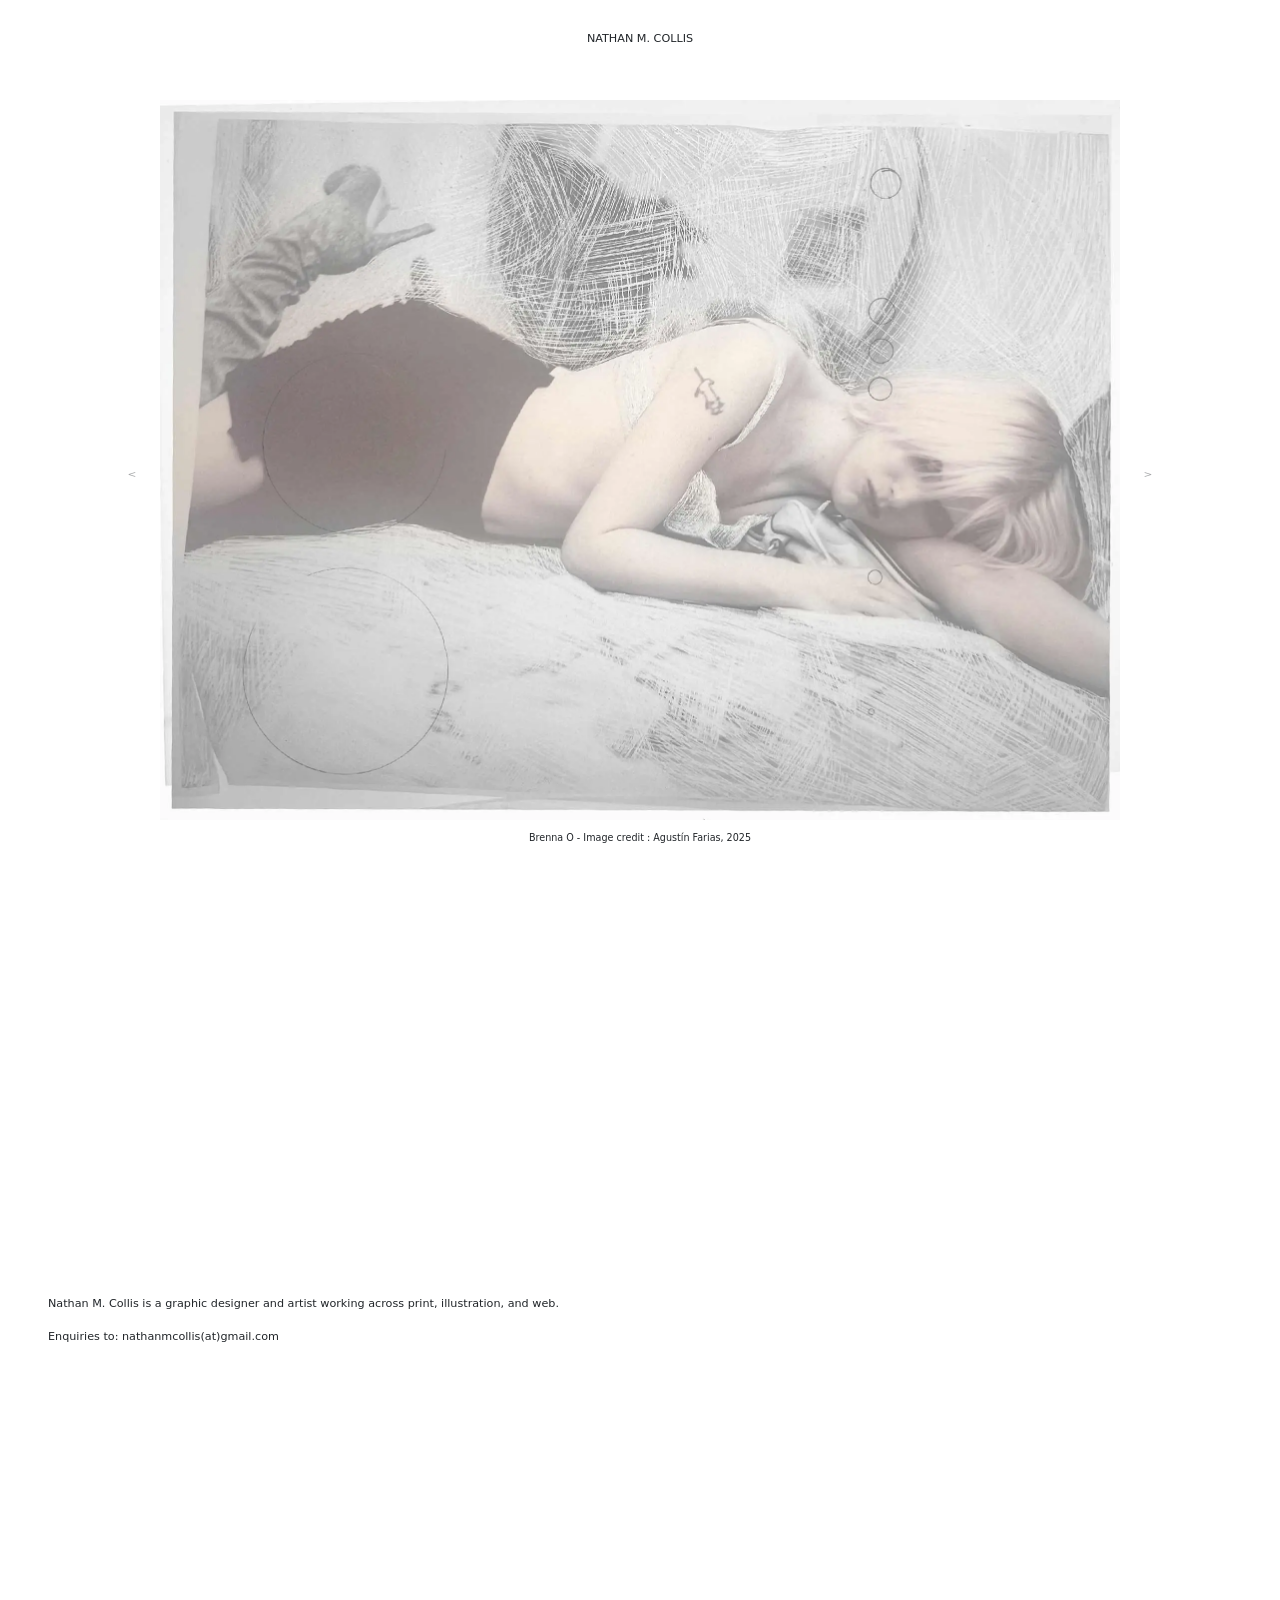
==== index.html @ 10971abf "test-loading.html" ====
<!DOCTYPE html>
<html lang="en">

<head>
    <meta charset="UTF-8">
    <meta name="viewport" content="width=device-width, initial-scale=1.0, maximum-scale=1.0, user-scalable=no">
    <title>Nathan M. Collis</title>
    <link rel="icon" type="image/x-icon" href="/public/assets/logo/favicon.ico">
    <link href="https://cdn.jsdelivr.net/npm/bootstrap@5.3.1/dist/css/bootstrap.min.css" rel="stylesheet"
        integrity="sha384-4bw+/aepP/YC94hEpVNVgiZdgIC5+VKNBQNGCHeKRQN+PtmoHDEXuppvnDJzQIu9" crossorigin="anonymous">
    <link rel="stylesheet" href="styles.css">
</head>

<body class="epi-thick text-dark">
    <header class="nav d-flex justify-content-center align-items-center position-relative">
    <p id="scroll-to-bio" class="position-absolute top-50 start-50 translate-middle text-center m-0" style="cursor: pointer;">
        NATHAN M. COLLIS
    </p>
</header>

        <div class="col-4" id="nav-right">
            <p></p>
        </div>

    </header>



    <div class="row align-items-center g-2" id="hero-container">
        <div class="row">
            <div class="row" id="hero-nav">
                <div class="col-6 text-start">
                    <a id="back" style="cursor: pointer;">
                        <h4>˱</h4>
                    </a>
                </div>
                <div class="col-6 text-end">
                    <a id="next" style="cursor: pointer;">
                        <h4>˲</h4>
                    </a>
                </div>
            </div>
            <div class="row" id="hero-image-container" style="cursor: pointer;">
                <img id="hero-images" src="assets/hero_images/0.webp" class="d-block">
            </div>
            <div class="row">
                <p id="description" class="text-center">Brenna O - Image credit : Agustín Farias, 2025 </p>
            </div>
        </div>
    </div>


    <section id="bio-container" class="d-flex align-items-center 100vh">
        <div id="bio" class="mx-4 px-4">
            <p>Nathan M. Collis is a graphic designer and artist 
            working across print, illustration, and web.</p>

            <p>
                Enquiries to:
              nathanmcollis(at)gmail.com 
            </p>
        </div>
    </section>


    <script>

        const imageData = {
            images: [
                "0.webp",
                "1.webp",
                "2.webp",
                "3.webp",
                "4.webp",
                "5.webp",
                "6.webp",
                "7.webp",
                "8.webp",
                "9.webp",
                "10.webp",
                "11.webp",
                "12.webp",
                "13.webp",
                "14.webp",
                "15.webp",
                "16.webp",
                "17.webp"
            ],
            altTexts: [
                "Brenna O - Image credit : Image by Agustín Farias, 2025 ",
                "'Fawning', Boyfriend TV, Single Cover, Image by Mira Pedlar, 2024",
                "For the Teenage Soul, Boyfriend TV, Image by Tim Hardy, 2024",
                "For the Teenage Soul, Boyfriend TV, 2024",
                "Thus Spoke the Broken Chanteuse, Wet Kiss, 2025",
                "ETA Screening, Saigon Experimental, Poster 1, 2025",
                "ETA Screening, Saigon Experimental, Poster 2, 2025",
                "Tập 2, Saigon Community Radio, Production and Editing, 2022",
                "se Dessaisir Publishing Poster, 2025",
                "Tập 2: Episode 2, Saigon Community Radio Event Tickets, 2023",
                "Cassandra Layla Jones, 2019",
                "Stamping Ground Archive",
                "Videồ Ạt, Character Design, 2021",
                "'Isn't Music Wonderful', Wet Kiss, Single Cover, 2025",
                "Britt D'Argaville, 'So Fragile (the plume of romance. As if it were to disintegrate walking through it)', 2025",
                "Pornstar of the World, Boyfriend TV, 2024",
                "Silver EP, Boyfriend TV, 2025",
                "saigonexperimental.com, 2021"
            ]
        };

        let currentIndex = 0;
        const imgContainer = document.getElementById('hero-image-container');
        const imgElement = document.getElementById('hero-images');
        const imgAlt = document.getElementById('description');

        function updateImage(index) {
            currentIndex = (index + imageData.images.length) % imageData.images.length;
            imgElement.src = `assets/hero_images/${imageData.images[currentIndex]}`;
            imgAlt.textContent = imageData.altTexts[currentIndex];
        }

        // Click image to go to next or back
        imgContainer.addEventListener('click', (e) => {
            const clickX = e.clientX;
            const containerWidth = imgContainer.offsetWidth;

            if (clickX < containerWidth / 2) {
                // Left side: go back
                updateImage(currentIndex - 1);
            } else {
                // Right side: go next
                updateImage(currentIndex + 1);
            }
        });

        // Press keyboard to go to next or back
        document.addEventListener('keydown', (e) => {
            if (e.key === 'ArrowLeft') {
                updateImage(currentIndex - 1);
            } else if (e.key === 'ArrowRight') {
                updateImage(currentIndex + 1);
            }
        });

        // Back button
        document.getElementById('back').addEventListener('click', () => {
            updateImage(currentIndex - 1);
        });

        // Next button
        document.getElementById('next').addEventListener('click', () => {
            updateImage(currentIndex + 1);
        });

// Scroll to bio section on title click
document.getElementById('scroll-to-bio').addEventListener('click', () => {
    document.getElementById('bio-container').scrollIntoView({
        behavior: 'smooth'
    });

    function updateImage(index) {
    currentIndex = (index + imageData.images.length) % imageData.images.length;

    const newSrc = `assets/hero_images/${imageData.images[currentIndex]}`;
    const newAlt = imageData.altTexts[currentIndex];

    // Optionally hide image or add loading class
    imgElement.style.opacity = 0;
    
    // Create a new image to preload
    const preloadImg = new Image();
    preloadImg.src = newSrc;
    preloadImg.onload = () => {
        imgElement.src = newSrc;
        imgElement.alt = newAlt;
        imgAlt.textContent = newAlt;
    };
}
});

    </script>
</body>

</html>
---- styles.css ----
/* -------------- BASE --------------- */

html, body, div, p, h1, h2, h3, h4, h5, h6, span, a {
  -webkit-user-select: none; /* Safari */
  -moz-user-select: none;    /* Firefox */
  -ms-user-select: none;     /* IE/Edge */
  user-select: none;         /* Standard */
}

p {
    font-size: 0.7rem;
}

.row {
    --bs-gutter-x: 0rem;
}


/* -------------- NAV -------------- */
.nav {
    height: 5vh;
    width: 100vw;
    /* position : fixed;
    background: transparent; */
    margin-top: 1rem;
    z-index: 10;
}

#nav-left {
    text-align: right;
}

#nav-center {
    text-align: center;
}

#nav-right {
    text-align: left;
}

@media screen and (max-width:480px) {
    .nav {
        width: auto;
        padding-top: 0.4rem;
        padding-left: 5%;
        padding-right: 5%;
    }

    /* .nav>div>p {
        line-height: 0.8rem !important;
        text-align: center !important;
    } */

    #nav-left {
        text-align: left;
    }
    
    #nav-center {
        text-align: center;
    }
    
    #nav-right {
        text-align: right;
    }
}


/* -------------- MAIN IMAGES -------------- */


#hero-image-container::selection {
    background-color: transparent;
}

#next::selection {
    background-color: transparent;
}

#back::selection {
    background-color: transparent;
}

#hero-images {
    height: 80vh;
    width: auto;
    margin: 0 auto;
}

#hero-nav {
    position: absolute;
    left: 0;
    top: 50vh;
    width: 100%;
    --bs-gutter-x: 0rem;
    padding: 0 10%;
    opacity: 40%;
}

#description {
    width: 50%;
    padding: 0.2rem 1rem;
    margin: 0 auto;
    font-size: 0.6rem;
}


#hero-container {
    height: 90vh;
    width: 100vw;
    --bs-gutter-x: 0rem;
}

#description {
    margin-top: 0.5rem;
}


@media screen and (max-width:480px) {
    #hero-nav {
        position: absolute;
        width: 100%;
        --bs-gutter-x: 0rem;
        padding: 0 3rem;
    }

    #hero-images {
        width: 90vw;
        height: auto;
        padding: 0 1rem;
    }

    #hero-nav {
        position: initial;
        width: 100%;
        --bs-gutter-x: 0rem;
        padding: 0 5%;
    }

    #description {
        width: 100%;
    }
}


/* -------------- BIO -------------- */
#bio-container {
    height: 100vh;
}

#bio {
    width: 50%;
}

@media screen and (max-width:480px) {
    #bio {
        width: 100%;
    }
}
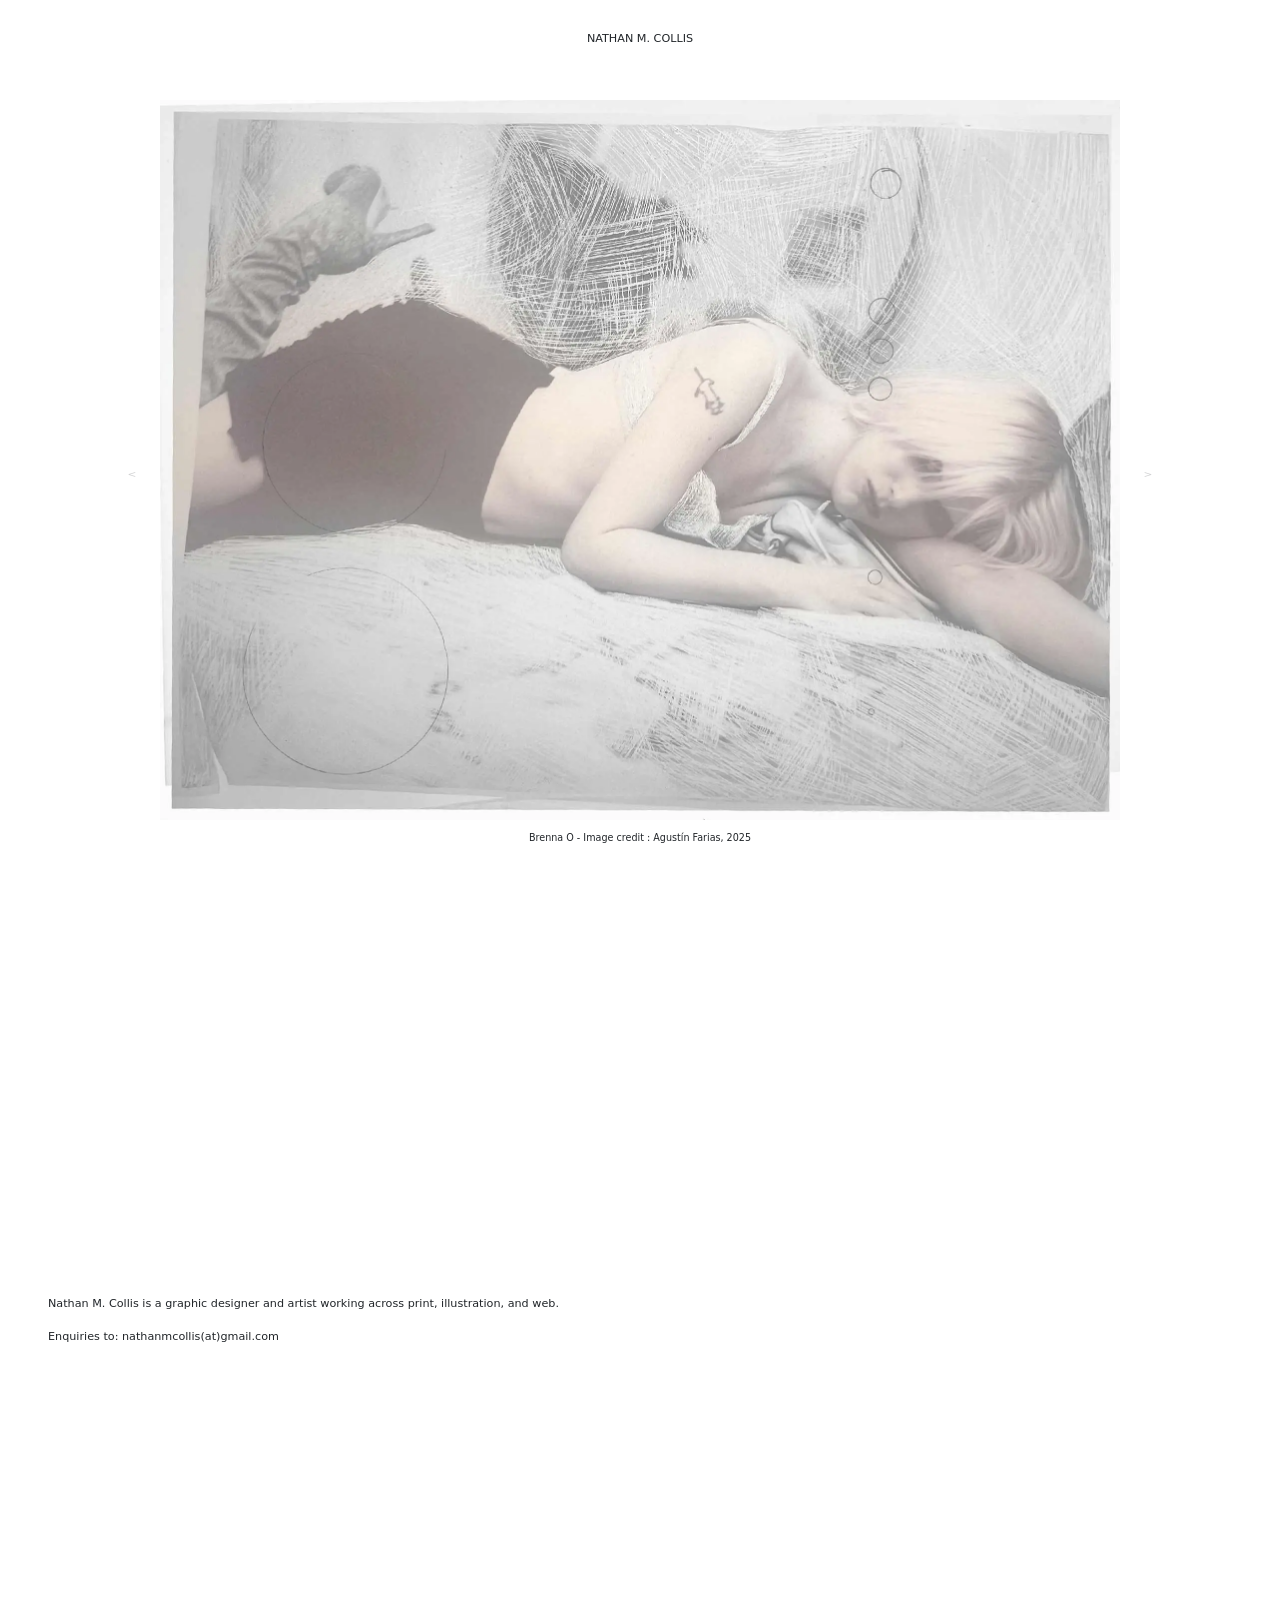
==== commit 04adeb54: "Update index.html" ====
--- a/index.html
+++ b/index.html
@@ -157,25 +157,6 @@
     document.getElementById('bio-container').scrollIntoView({
         behavior: 'smooth'
     });
-
-    function updateImage(index) {
-    currentIndex = (index + imageData.images.length) % imageData.images.length;
-
-    const newSrc = `assets/hero_images/${imageData.images[currentIndex]}`;
-    const newAlt = imageData.altTexts[currentIndex];
-
-    // Optionally hide image or add loading class
-    imgElement.style.opacity = 0;
-    
-    // Create a new image to preload
-    const preloadImg = new Image();
-    preloadImg.src = newSrc;
-    preloadImg.onload = () => {
-        imgElement.src = newSrc;
-        imgElement.alt = newAlt;
-        imgAlt.textContent = newAlt;
-    };
-}
 });
 
     </script>
--- a/styles.css
+++ b/styles.css
@@ -93,7 +93,7 @@
     width: 100%;
     --bs-gutter-x: 0rem;
     padding: 0 10%;
-    opacity: 40%;
+    opacity: 20%;
 }
 
 #description {
